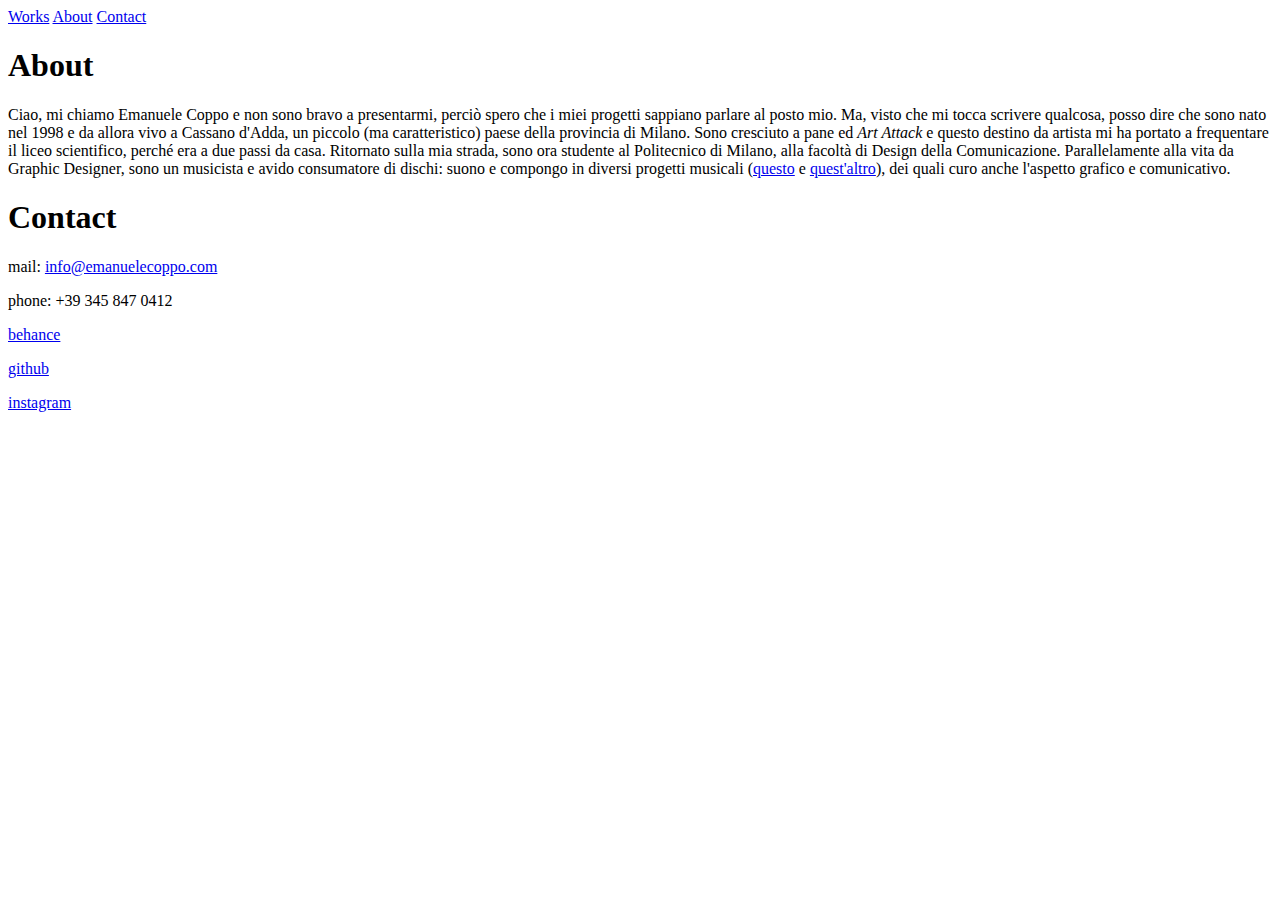
==== about.html @ 62b9cce8 "Pagine" ====
<!DOCTYPE html>
<html lang="en" id="top">

<head>
  <meta charset="UTF-8">
  <meta name="viewport" content="width=device-width, initial-scale=1.0">
  <meta name="theme-color" content="#000000">
  <title>Emanuele Coppo • About</title>
  <link rel="stylesheet" href="css/style.css">
</head>

<body>

  <div id="nav">
    <a href="index.html#works">Works</a>
    <a href="#top" class="smoothscroll">About</a>
    <a href="#contact" class="smoothscroll">Contact</a>
  </div>

  <div class="title">
    <h1>About</h1>
  </div>

  <div class="description">

    <p>Ciao, mi chiamo Emanuele Coppo e non sono bravo a presentarmi, perciò spero che i miei progetti sappiano parlare al posto mio. Ma, visto che mi tocca scrivere qualcosa, posso dire che sono nato nel 1998 e da allora vivo a Cassano d'Adda, un piccolo (ma caratteristico) paese della provincia di Milano. Sono cresciuto a pane ed <i>Art Attack</i> e questo destino da artista mi ha portato a frequentare il liceo scientifico, perché era a due passi da casa. Ritornato sulla mia strada, sono ora studente al Politecnico di Milano, alla facoltà di Design della Comunicazione. Parallelamente alla vita da Graphic Designer, sono un musicista e avido consumatore di dischi: suono e compongo in diversi progetti musicali (<a class="underline" href="http://www.instagram.com/zeptepisound" target="_blank">questo</a> e <a class="underline" href="http://www.instagram.com/plasticknights" target="_blank">quest'altro</a>), dei quali curo anche l'aspetto grafico e comunicativo.</p>

  </div>

  <div class="title">
    <h1>Contact</h1>
  </div>

  <div id="contact">

    <p>mail: <a class="underline" target="_blank" href="mailto:info@emanuelecoppo.com">info@emanuelecoppo.com</a></p>
    <p>phone: +39 345 847 0412</p>
    <p><a class="underline" target="_blank" href="http://www.behance.net/emanuelecoppo">behance</a></p>
    <p><a class="underline" target="_blank" href="http://www.github.com/emanuelecoppo">github</a></p>
    <p><a class="underline" target="_blank" href="http://www.instagram.com/coppoemanuele">instagram</a></p>

  </div>


  <!--SCRIPT-->
  <script src="js/jquery-3.5.1.min.js"></script>
  <script src="js/script.js"></script>

</body>

</html>
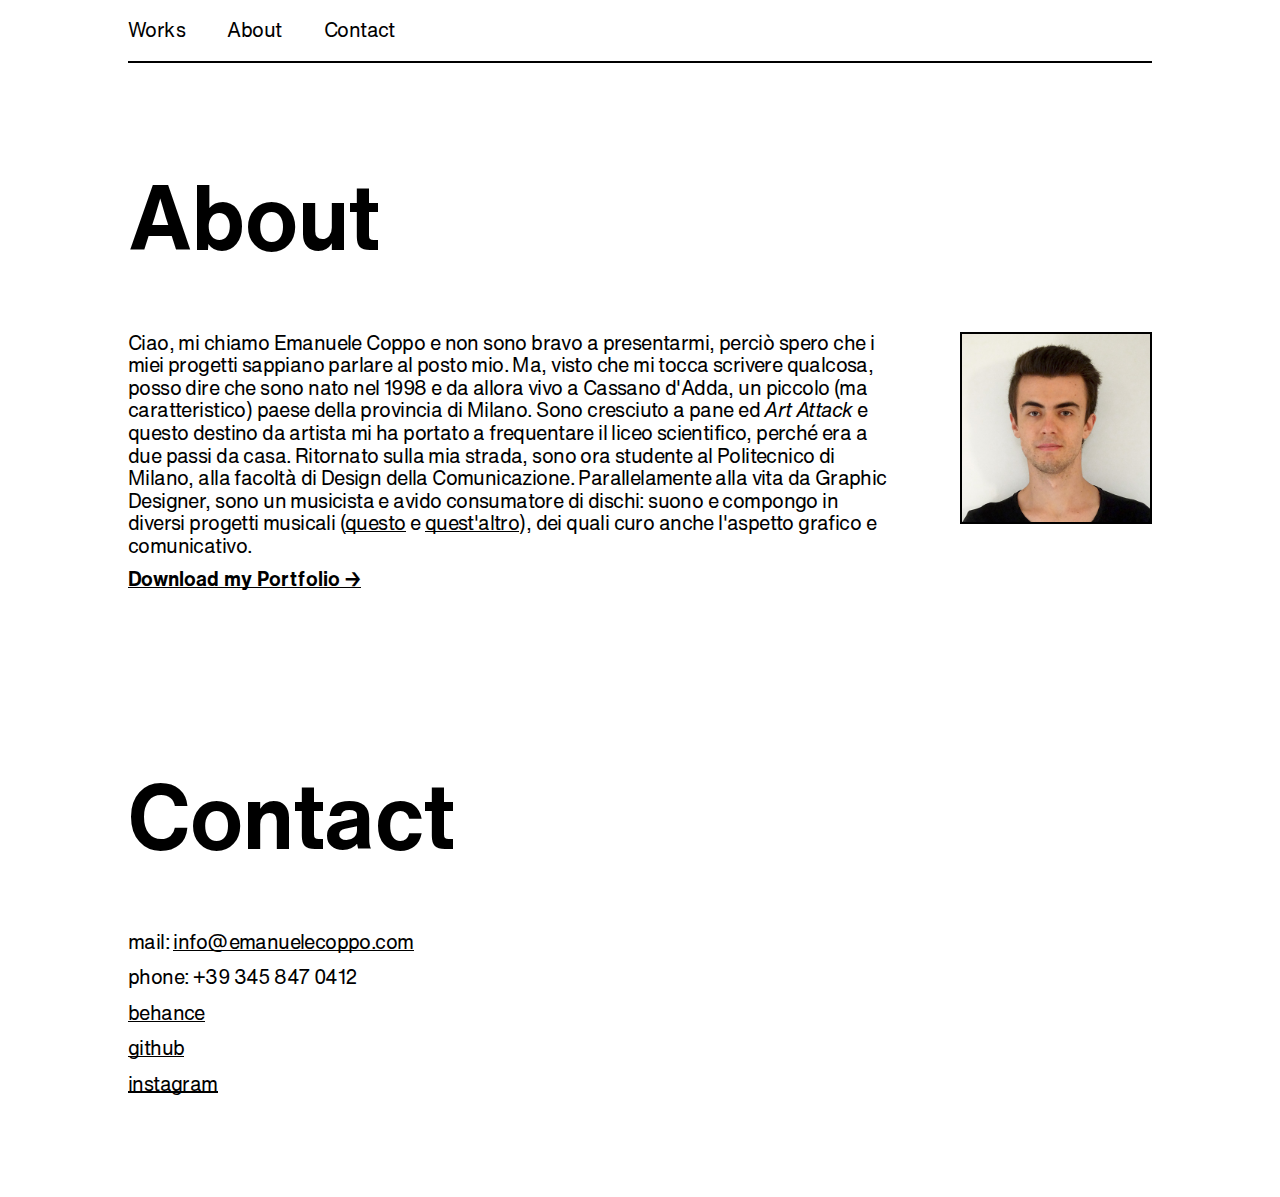
==== commit e1665a0a: "Completo" ====
--- a/about.html
+++ b/about.html
@@ -5,8 +5,11 @@
   <meta charset="UTF-8">
   <meta name="viewport" content="width=device-width, initial-scale=1.0">
   <meta name="theme-color" content="#000000">
+  <meta name="format-detection" content="telephone=no">
   <title>Emanuele Coppo • About</title>
   <link rel="stylesheet" href="css/style.css">
+  <link rel="stylesheet" href="css/queries.css">
+  <script src="js/prefixfree.min.js"></script>
 </head>
 
 <body>
@@ -21,9 +24,11 @@
     <h1>About</h1>
   </div>
 
-  <div class="description">
+  <div id="bio">
 
     <p>Ciao, mi chiamo Emanuele Coppo e non sono bravo a presentarmi, perciò spero che i miei progetti sappiano parlare al posto mio. Ma, visto che mi tocca scrivere qualcosa, posso dire che sono nato nel 1998 e da allora vivo a Cassano d'Adda, un piccolo (ma caratteristico) paese della provincia di Milano. Sono cresciuto a pane ed <i>Art Attack</i> e questo destino da artista mi ha portato a frequentare il liceo scientifico, perché era a due passi da casa. Ritornato sulla mia strada, sono ora studente al Politecnico di Milano, alla facoltà di Design della Comunicazione. Parallelamente alla vita da Graphic Designer, sono un musicista e avido consumatore di dischi: suono e compongo in diversi progetti musicali (<a class="underline" href="http://www.instagram.com/zeptepisound" target="_blank">questo</a> e <a class="underline" href="http://www.instagram.com/plasticknights" target="_blank">quest'altro</a>), dei quali curo anche l'aspetto grafico e comunicativo.</p>
+    <div class="image profile"><img src="img/profile.jpg"></div>
+    <h3><a class="underline" href="#" target="_blank">Download my Portfolio &#8594;</a></h3>
 
   </div>
 
@@ -41,7 +46,6 @@
 
   </div>
 
-
   <!--SCRIPT-->
   <script src="js/jquery-3.5.1.min.js"></script>
   <script src="js/script.js"></script>
--- a/css/style.css
+++ b/css/style.css
@@ -0,0 +1,229 @@
+:root {
+  --white: #fff;
+  --black: #000;
+  --grid: 3vw;
+  --margin: 10vw;
+  --border: .2vw;
+}
+/*--------------------FONTS--------------------*/
+@font-face {font-style: normal; font-weight: normal; font-family: myFont; src: url(../fonts/HelveticaNowText-Regular.woff);}
+@font-face {font-style: normal; font-weight: bold;   font-family: myFont; src: url(../fonts/HelveticaNowText-Bold.woff);}
+@font-face {font-style: italic; font-weight: normal; font-family: myFont; src: url(../fonts/HelveticaNowText-RegularItalic.woff);}
+@font-face {font-style: italic; font-weight: bold;   font-family: myFont; src: url(../fonts/HelveticaNowText-BoldItalic.woff);}
+/*--------------------BROWSER--------------------*/
+::-webkit-scrollbar {
+    display: none; /* Chrome, Safari, Opera */
+}
+html {
+  -ms-overflow-style: none;  /* IE, Edge */
+  scrollbar-width: none;  /* Firefox */
+}
+::selection {
+    background-color: var(--black);
+    color: var(--white);
+}
+/*--------------------GENERAL--------------------*/
+*  {
+	margin: 0;
+	padding: 0;
+	box-sizing: border-box;
+  color: var(--black);
+}
+body {
+  font-family: "myFont", Helvetica, Arial, sans-serif;
+  background-color: var(--white);
+  margin: 0 var(--margin) 8vw var(--margin);
+}
+h1 {
+	font-weight: bold;
+	font-size: 7vw;
+	line-height: .85;
+}
+h3 {
+	font-weight: bold;
+	margin-bottom: .7vw;
+}
+p, h3, span, #nav a {
+  font-size: 1.5vw;
+}
+p, h1 {
+	margin-bottom: 2vw;
+}
+.title {
+	margin-top: 14vw;
+	margin-bottom: 6vw;
+}
+.title span {
+	font-weight: normal;
+	margin-left: 1vw;
+}
+/*--------------------LINKS--------------------*/
+a {
+  text-decoration: none;
+  color: inherit;
+}
+a:hover {
+	cursor: pointer;
+}
+.underline {
+	position: relative;
+  transition: color .2s ease-in-out;
+}
+.underline:hover {
+	color: var(--white);
+}
+.underline::after {
+	content: "";
+	background-color: var(--black);
+	position: absolute;
+	bottom: 0;
+	left: 0;
+	width: 100%;
+	height: 6%;
+  transition: height .2s ease-in-out;
+  z-index: -1;
+}
+.underline:hover::after {
+	height: 100%;
+}
+.next {
+	font-weight: bold;
+	font-size: 5vw;
+}
+.next, #footer {
+  display: inline-block; /* Fix for margin collapse */
+  margin-top: 2vw;
+}
+/*--------------------NAV--------------------*/
+#nav {
+  z-index: 99;
+  position: fixed;
+  top: 0;
+  margin: 0 auto;
+  padding: 1.5vw 0;
+  width: 80vw;
+  user-select: none;
+  background-color: var(--white);
+  border-bottom: solid var(--border) var(--black);
+  /* box-shadow: 0 -.4vw 0 .4vw var(--white); */
+}
+#nav a:not(:first-child) {
+  margin-left: 3vw;
+}
+/*--------------------IMAGES--------------------*/
+.project, .image {
+	background-position: center;
+	background-repeat: no-repeat;
+	background-size: cover;
+	width: 100%;
+}
+.project, .image, .vimeo {
+	background-color: var(--black);
+  border: solid var(--border) var(--black);
+  user-select: none;
+}
+.trasp {
+  background-color: initial;
+  border: none;
+}
+.project {
+	height: 40vw;
+	margin-bottom: var(--grid);
+	overflow: hidden;
+  position: relative;
+}
+.project::before {
+	content: attr(titolo);
+	position: absolute;
+  display: flex; /* Fix for mobile */
+	top: 100%;
+	left: 3%;
+	background-color: var(--black);
+	color: var(--white);
+	font-size: 5vw;
+	font-weight: bold;
+	padding: 1vw;
+	transition: top .2s ease-in-out;
+}
+.project:hover::before {
+	top: 76%;
+}
+.image, .vimeo {
+	margin-bottom: var(--grid);
+}
+.vimeo {
+	position: relative;
+}
+.vimeo iframe {
+	position: absolute;
+	top: 0;
+	left: 0;
+	width: 100%;
+	height: 100%;
+}
+.description {
+	margin: 6vw 0;
+}
+/*--------------------FLEX--------------------*/
+.gallery {
+  display: flex;
+	flex-wrap: wrap;
+	justify-content: space-between;
+}
+.column-2 {
+	flex-basis: calc(50% - var(--grid)/2);
+}
+.column-3 {
+	flex-basis: calc(33.33% - var(--grid)/1.5);
+}
+.image img, .image video {
+  width: 100%;
+  display: block;
+}
+/*--------------------SPECIFIC--------------------*/
+.zeptepi {
+  background-color: #3278ff;
+}
+/*--------------------HOME--------------------*/
+#home {
+	height: 100vh;
+  min-height: 250px;
+	position: relative;
+}
+#hello {
+	position: absolute;
+	top: 50%;
+	transform: translateY(-50%);
+}
+#hello, #bio {
+  display: flex;
+  flex-wrap: wrap;
+  justify-content: space-between;
+}
+#hello h1 {
+	flex-basis: 80%;
+}
+#bio p {
+  flex-basis: 75%;
+}
+.psyduck {
+	width: 12vw;
+	height: 12vw;
+	margin: 0;
+}
+.profile {
+  width: 15vw;
+  height: 15vw;
+  margin: 0;
+}
+#selected-works {
+	position: absolute;
+	bottom: 2vw;
+}
+audio {
+  display: none !important;
+}
+/*--------------------FOOTER--------------------*/
+#footer p, #contact p {
+	margin-bottom: 1vw;
+}
--- a/css/queries.css
+++ b/css/queries.css
@@ -0,0 +1,84 @@
+@media only screen and (max-width: 1280px) {
+  :root {
+    --margin: calc(-25.6px + 12.0vw); /* 10vw on 1280, 4vw on 320 */
+    --border: calc(0.9px + 0.1vw); /* 0.2vw on 1280, 0.4vw on 320 */;
+  }
+  h3 {
+    margin-bottom: calc(5.5px + 0.3vw); /* 0.7vw on 1280, 2vw on 320 */
+  }
+  p, h3, span, #nav a {
+    font-size: calc(10.7px + 0.7vw); /* 1.5vw on 1280, 4vw on 320 */
+  }
+  p {
+  	margin-bottom: calc(18.3px + -0.7vw); /* 0.7vw on 1280, 5vw on 320 */
+  }
+  h1 {
+    margin-bottom: calc(12.8px + 1.0vw); /* 2vw on 1280, 5vw on 320 */
+  }
+  .title {
+  	margin-top: calc(46.9px + 10.3vw); /* 14vw on 1280, 25vw on 320 */
+  	margin-bottom: calc(25.6px + 4.0vw); /* 6vw on 1280, 12vw on 320 */
+  }
+  .title span {
+  	margin-left: calc(4.3px + 0.7vw); /* 1vw on 1280, 2vw on 320 */
+  }
+  .next {
+  	font-size: calc(8.5px + 4.3vw); /* 5vw on 1280, 7vw on 320 */
+  }
+  .next, #footer {
+    margin-top: calc(21.3px + 0.3vw); /* 2vw on 1280, 7vw on 320 */
+  }
+  #nav {
+    padding: calc(6.4px + 1.0vw) /* 1.5vw on 1280, 3vw on 320 */ 0;
+    width: calc(100vw - 2*var(--margin));
+  }
+  .description {
+  	margin: calc(25.6px + 4.0vw) /* 6vw on 1280, 12vw on 320 */ 0;
+  }
+}
+@media only screen and (max-width: 850px) {
+  .column-2:not(.frz) {
+    flex-basis: 100%;
+  }
+  .column-3:not(.frz) {
+    flex-basis: 100%;
+  }
+}
+@media only screen and (max-width: 700px) {
+  h1 {
+    font-size: calc(23.6px + 2.6vw); /* 6vw on 700, 10vw on 320 */
+  }
+}
+@media only screen and (max-width: 700px) and (min-height: 400px) {
+  #hello > *:not(.psyduck), #bio > *:not(.profile) {
+  	flex-basis: 100%;
+  }
+  .psyduck {
+  	width: calc(58.9px + 3.6vw); /* 12vw on 700, 22vw on 320 */
+  	height: calc(58.9px + 3.6vw); /* 12vw on 700, 22vw on 320 */
+  	margin: 5vw 0;
+    order: 1;
+  }
+  .profile {
+    width: calc(41.3px + 9.1vw); /* 15vw on 700, 22vw on 320 */
+    height: calc(41.3px + 9.1vw); /* 15vw on 700, 22vw on 320 */
+    margin-bottom: 5vw;
+    order: 1;
+  }
+  #hello h1, #bio p {
+    order: 2;
+  }
+  #hello p, #bio h3 {
+    order: 3;
+  }
+}
+@media (hover: none) and (pointer: coarse) {
+    .project::before, .project:hover::before {
+      top: 74%;
+    }
+}
+/*--------------------FIX FOR LARGER FONTS--------------------*/
+p, span, #nav a {
+  line-height: 1.15;
+  letter-spacing: -.03em;
+}
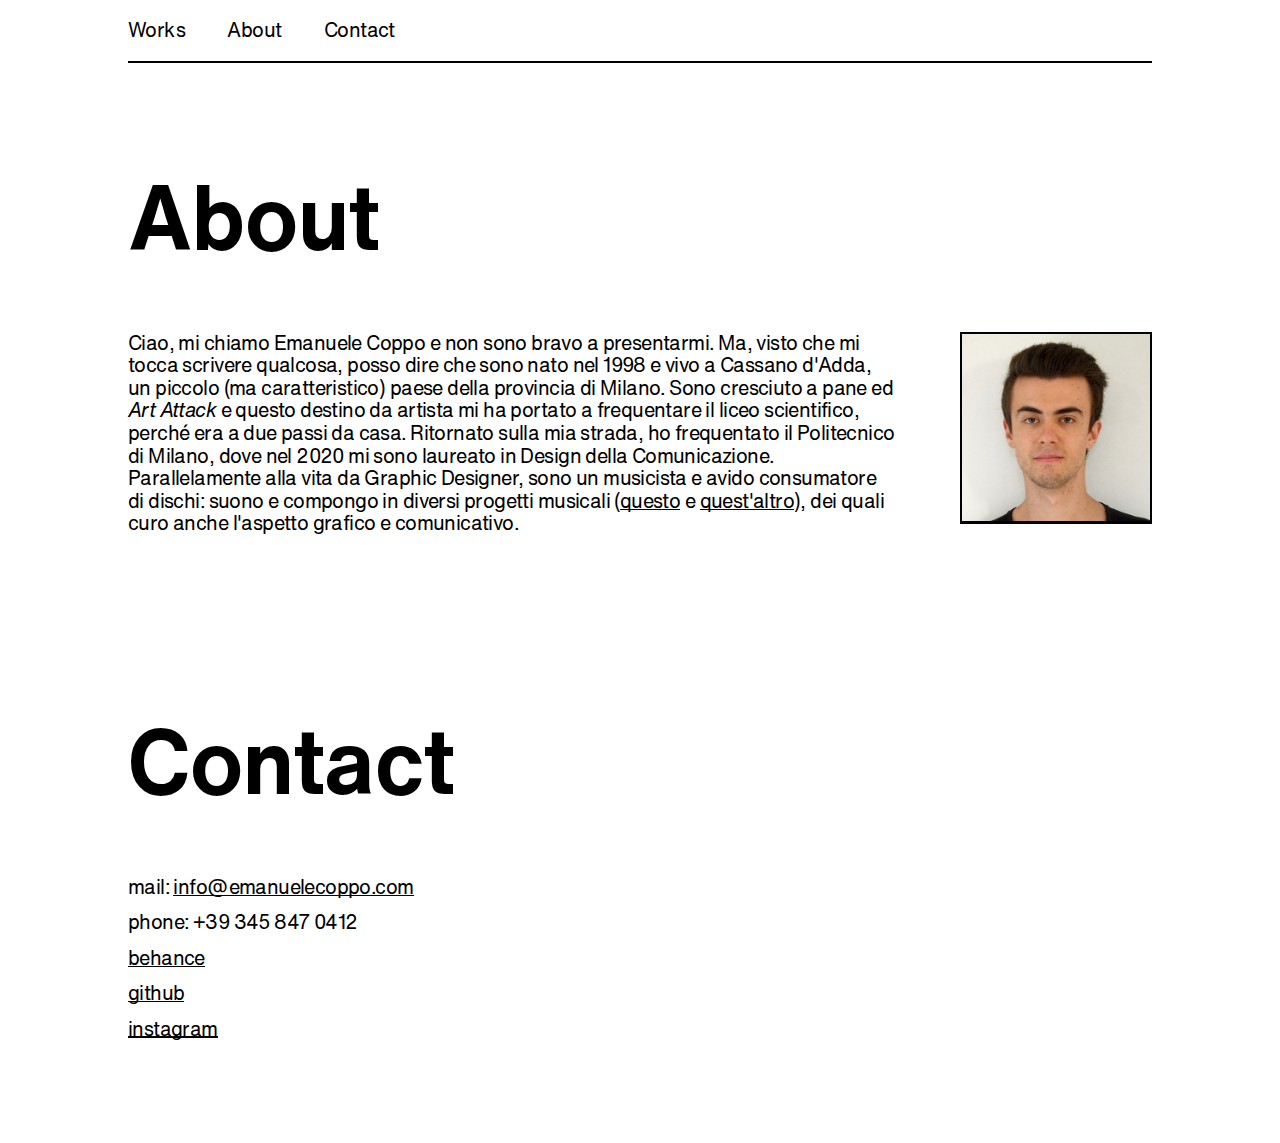
==== commit ee2a82db: "Nuovo ordine home" ====
--- a/about.html
+++ b/about.html
@@ -26,9 +26,9 @@
 
   <div id="bio">
 
-    <p>Ciao, mi chiamo Emanuele Coppo e non sono bravo a presentarmi, perciò spero che i miei progetti sappiano parlare al posto mio. Ma, visto che mi tocca scrivere qualcosa, posso dire che sono nato nel 1998 e da allora vivo a Cassano d'Adda, un piccolo (ma caratteristico) paese della provincia di Milano. Sono cresciuto a pane ed <i>Art Attack</i> e questo destino da artista mi ha portato a frequentare il liceo scientifico, perché era a due passi da casa. Ritornato sulla mia strada, sono ora studente al Politecnico di Milano, alla facoltà di Design della Comunicazione. Parallelamente alla vita da Graphic Designer, sono un musicista e avido consumatore di dischi: suono e compongo in diversi progetti musicali (<a class="underline" href="http://www.instagram.com/zeptepisound" target="_blank">questo</a> e <a class="underline" href="http://www.instagram.com/plasticknights" target="_blank">quest'altro</a>), dei quali curo anche l'aspetto grafico e comunicativo.</p>
+    <p>Ciao, mi chiamo Emanuele Coppo e non sono bravo a presentarmi. Ma, visto che mi tocca scrivere qualcosa, posso dire che sono nato nel 1998 e vivo a Cassano d'Adda, un piccolo (ma caratteristico) paese della provincia di Milano. Sono cresciuto a pane ed <i>Art Attack</i> e questo destino da artista mi ha portato a frequentare il liceo scientifico, perché era a due passi da casa. Ritornato sulla mia strada, ho frequentato il Politecnico di Milano, dove nel 2020 mi sono laureato in Design della Comunicazione. Parallelamente alla vita da Graphic Designer, sono un musicista e avido consumatore di dischi: suono e compongo in diversi progetti musicali (<a class="underline" href="http://www.instagram.com/zeptepisound" target="_blank">questo</a> e <a class="underline" href="http://www.instagram.com/plasticknights" target="_blank">quest'altro</a>), dei quali curo anche l'aspetto grafico e comunicativo.</p>
     <div class="image profile"><img src="img/profile.jpg"></div>
-    <h3><a class="underline" href="#" target="_blank">Download my Portfolio &#8594;</a></h3>
+    <!-- <h3><a class="underline" href="#" target="_blank">Download my Portfolio &#8594;</a></h3> -->
 
   </div>
 
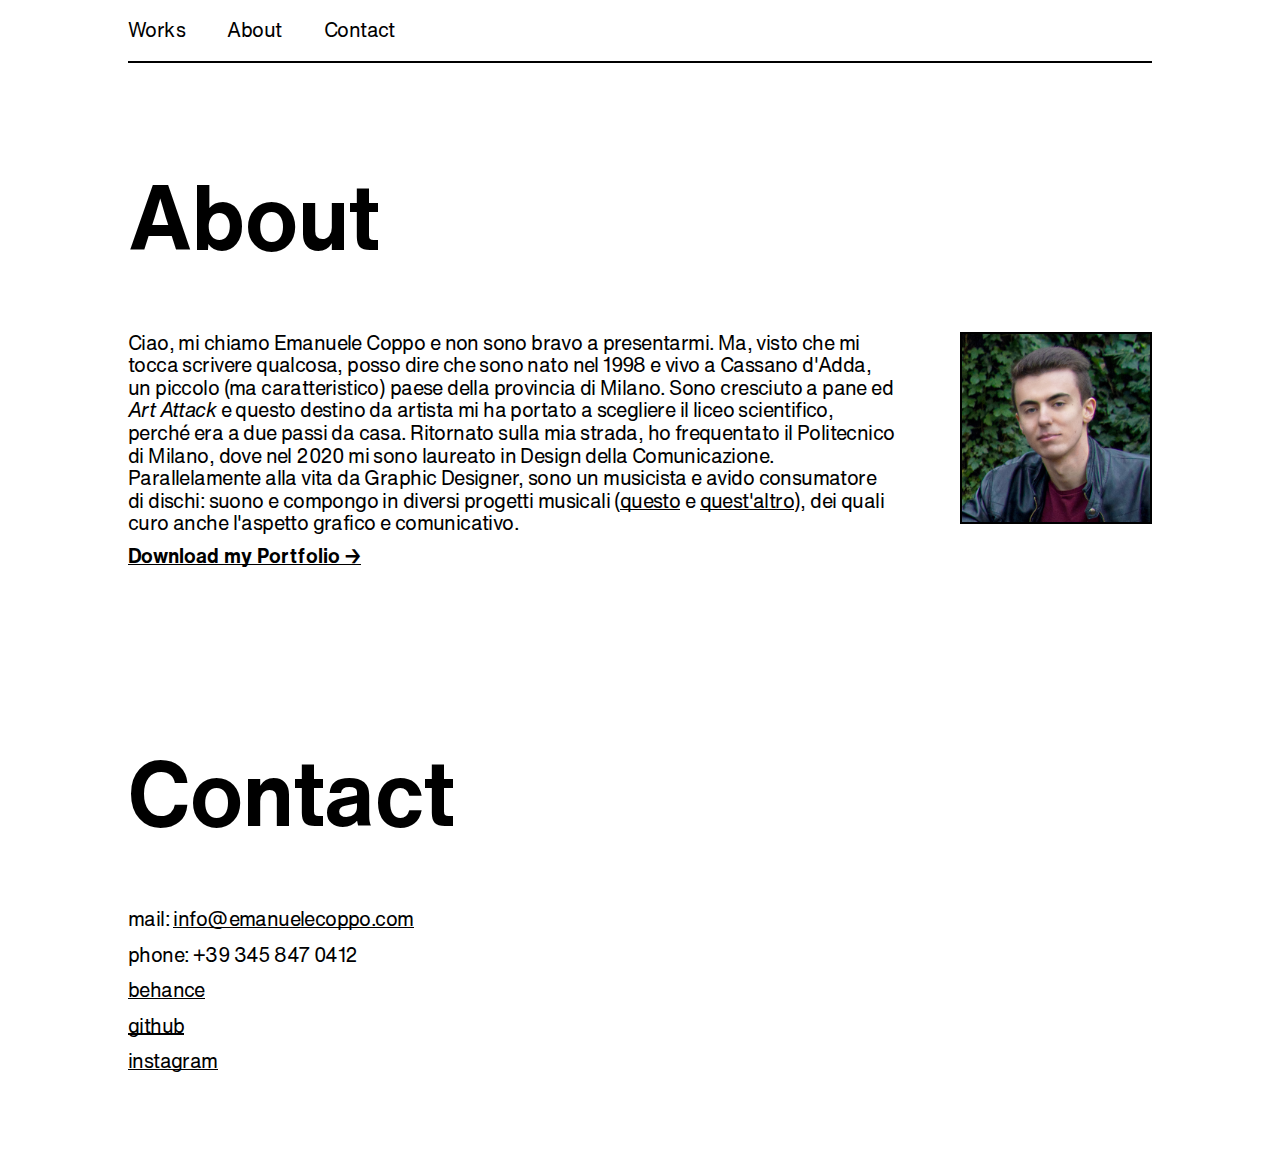
==== commit dd922107: "Nuovo profilo, pdf" ====
--- a/about.html
+++ b/about.html
@@ -26,9 +26,9 @@
 
   <div id="bio">
 
-    <p>Ciao, mi chiamo Emanuele Coppo e non sono bravo a presentarmi. Ma, visto che mi tocca scrivere qualcosa, posso dire che sono nato nel 1998 e vivo a Cassano d'Adda, un piccolo (ma caratteristico) paese della provincia di Milano. Sono cresciuto a pane ed <i>Art Attack</i> e questo destino da artista mi ha portato a frequentare il liceo scientifico, perché era a due passi da casa. Ritornato sulla mia strada, ho frequentato il Politecnico di Milano, dove nel 2020 mi sono laureato in Design della Comunicazione. Parallelamente alla vita da Graphic Designer, sono un musicista e avido consumatore di dischi: suono e compongo in diversi progetti musicali (<a class="underline" href="http://www.instagram.com/zeptepisound" target="_blank">questo</a> e <a class="underline" href="http://www.instagram.com/plasticknights" target="_blank">quest'altro</a>), dei quali curo anche l'aspetto grafico e comunicativo.</p>
+    <p>Ciao, mi chiamo Emanuele Coppo e non sono bravo a presentarmi. Ma, visto che mi tocca scrivere qualcosa, posso dire che sono nato nel 1998 e vivo a Cassano d'Adda, un piccolo (ma caratteristico) paese della provincia di Milano. Sono cresciuto a pane ed <i>Art Attack</i> e questo destino da artista mi ha portato a scegliere il liceo scientifico, perché era a due passi da casa. Ritornato sulla mia strada, ho frequentato il Politecnico di Milano, dove nel 2020 mi sono laureato in Design della Comunicazione. Parallelamente alla vita da Graphic Designer, sono un musicista e avido consumatore di dischi: suono e compongo in diversi progetti musicali (<a class="underline" href="http://www.instagram.com/zeptepisound" target="_blank">questo</a> e <a class="underline" href="http://www.instagram.com/plasticknights" target="_blank">quest'altro</a>), dei quali curo anche l'aspetto grafico e comunicativo.</p>
     <div class="image profile"><img src="img/profile.jpg"></div>
-    <!-- <h3><a class="underline" href="#" target="_blank">Download my Portfolio &#8594;</a></h3> -->
+    <h3><a class="underline" href="img/EmanueleCoppo_Portfolio2020.pdf" target="_blank">Download my Portfolio &#8594;</a></h3>
 
   </div>
 
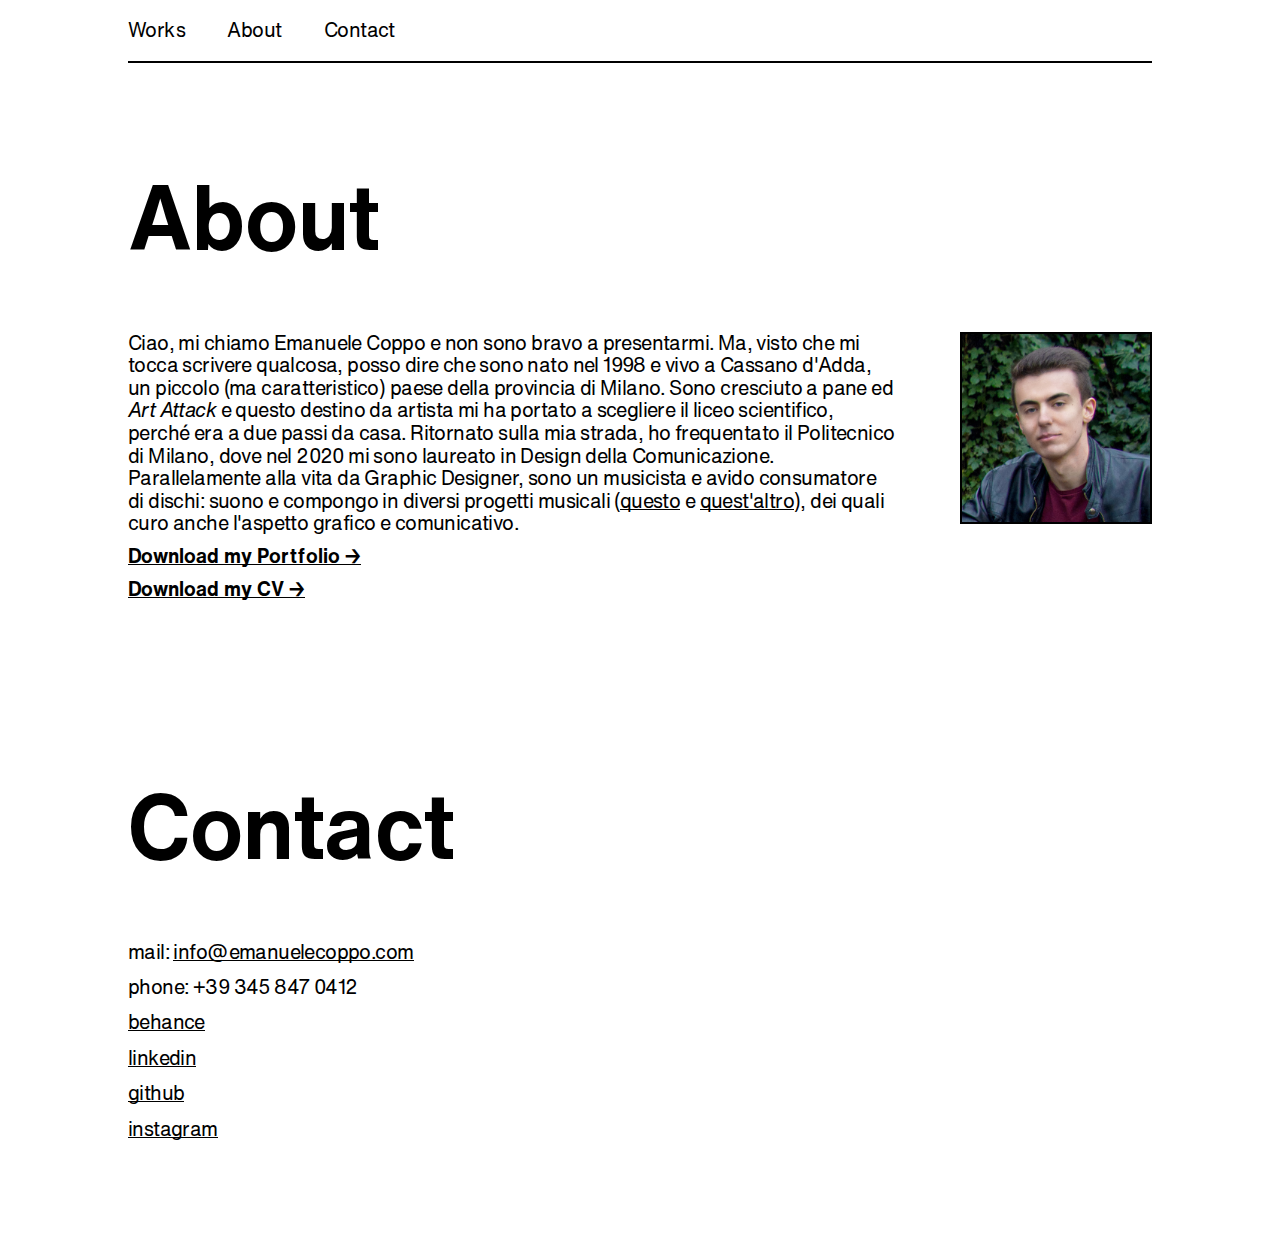
==== commit fc14aca5: "CV" ====
--- a/about.html
+++ b/about.html
@@ -25,10 +25,10 @@
   </div>
 
   <div id="bio">
-
     <p>Ciao, mi chiamo Emanuele Coppo e non sono bravo a presentarmi. Ma, visto che mi tocca scrivere qualcosa, posso dire che sono nato nel 1998 e vivo a Cassano d'Adda, un piccolo (ma caratteristico) paese della provincia di Milano. Sono cresciuto a pane ed <i>Art Attack</i> e questo destino da artista mi ha portato a scegliere il liceo scientifico, perché era a due passi da casa. Ritornato sulla mia strada, ho frequentato il Politecnico di Milano, dove nel 2020 mi sono laureato in Design della Comunicazione. Parallelamente alla vita da Graphic Designer, sono un musicista e avido consumatore di dischi: suono e compongo in diversi progetti musicali (<a class="underline" href="http://www.instagram.com/zeptepisound" target="_blank">questo</a> e <a class="underline" href="http://www.instagram.com/plasticknights" target="_blank">quest'altro</a>), dei quali curo anche l'aspetto grafico e comunicativo.</p>
     <div class="image profile"><img src="img/profile.jpg"></div>
     <h3><a class="underline" href="img/EmanueleCoppo_Portfolio2020.pdf" target="_blank">Download my Portfolio &#8594;</a></h3>
+    <h3><a class="underline" href="img/EmanueleCoppo_CV.pdf" target="_blank">Download my CV &#8594;</a></h3>
 
   </div>
 
@@ -41,8 +41,9 @@
     <p>mail: <a class="underline" target="_blank" href="mailto:info@emanuelecoppo.com">info@emanuelecoppo.com</a></p>
     <p>phone: +39 345 847 0412</p>
     <p><a class="underline" target="_blank" href="http://www.behance.net/emanuelecoppo">behance</a></p>
+    <p><a class="underline" target="_blank" href="http://linkedin.com/in/emanuelecoppo">linkedin</a></p>
     <p><a class="underline" target="_blank" href="http://www.github.com/emanuelecoppo">github</a></p>
-    <p><a class="underline" target="_blank" href="http://www.instagram.com/coppoemanuele">instagram</a></p>
+    <p><a class="underline" target="_blank" href="http://www.instagram.com/coppodesign">instagram</a></p>
 
   </div>
 
--- a/css/style.css
+++ b/css/style.css
@@ -206,6 +206,9 @@
 #bio p {
   flex-basis: 75%;
 }
+#bio h3 {
+  flex-basis: 100%;
+}
 .psyduck {
 	width: 12vw;
 	height: 12vw;
